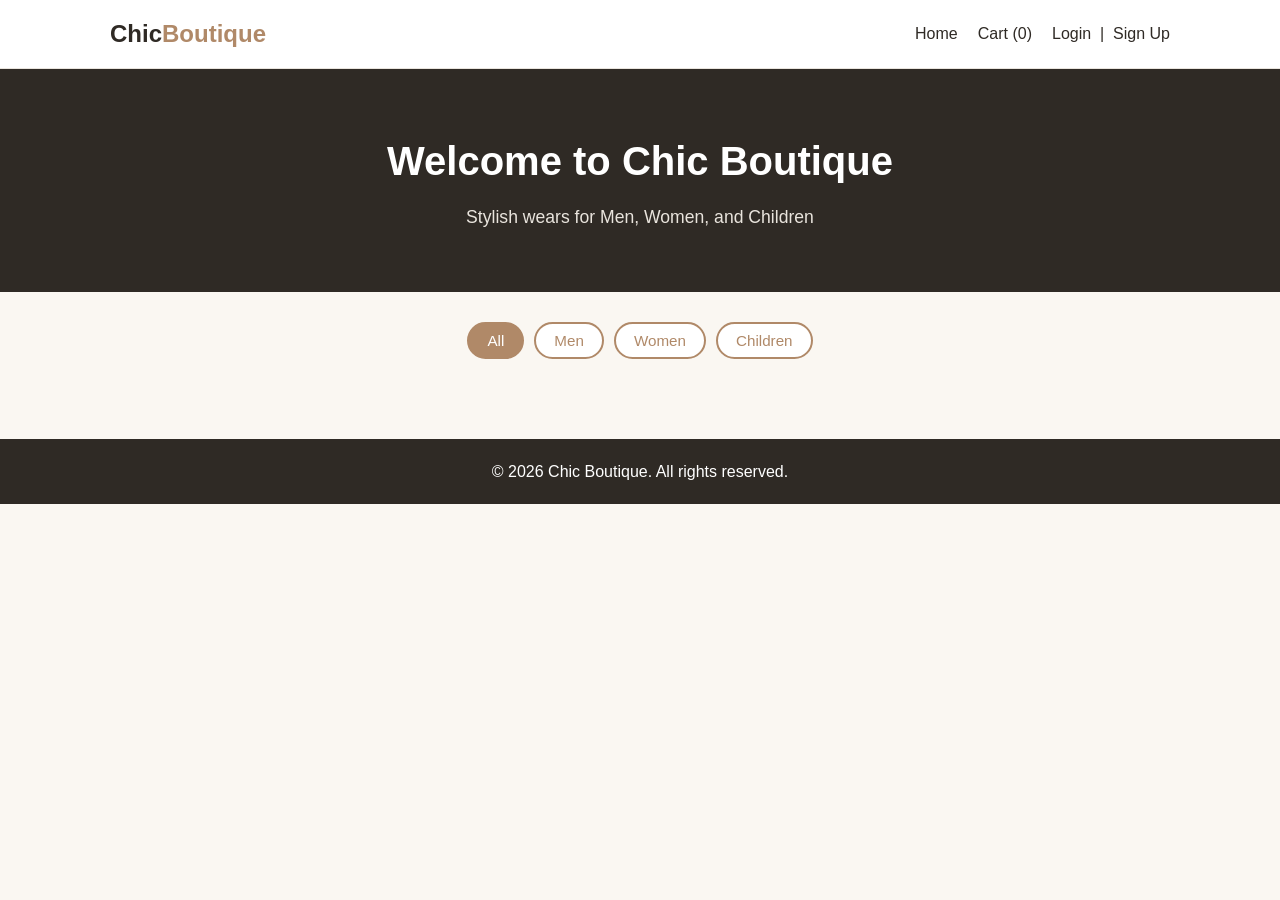
==== index.html @ 510fff7a "Add HTML pages and CSS for boutique storefront - index.html, cart.html, login.html, signup.html - cs" ====
<!doctype html>
<html lang="en">
  <head>
    <meta charset="UTF-8" />
    <meta name="viewport" content="width=device-width, initial-scale=1.0" />
    <title>Chic Boutique - Home</title>

    <!-- Global styles first, then page-specific styles -->
    <link rel="stylesheet" href="css/style.css" />
    <link rel="stylesheet" href="css/home.css" />
  </head>
  <body>
    <!-- ===== HEADER ===== -->
    <header class="site-header">
      <div class="container header-content">
        <a href="index.html" class="logo">Chic<span>Boutique</span></a>
        <nav class="main-nav">
          <a href="index.html">Home</a>
          <a href="cart.html" id="cart-link"
            >Cart (<span id="cart-count">0</span>)</a
          >
          <span id="auth-links">
            <a href="login.html">Login</a> &nbsp;|&nbsp;
            <a href="signup.html">Sign Up</a>
          </span>
        </nav>
      </div>
    </header>

    <!-- ===== HERO BANNER ===== -->
    <section class="hero">
      <div class="container">
        <h1>Welcome to Chic Boutique</h1>
        <p>Stylish wears for Men, Women, and Children</p>
      </div>
    </section>

    <!-- ===== MAIN CONTENT ===== -->
    <main class="container">
      <!-- category filter buttons -->
      <div class="filter-bar">
        <button class="filter-btn active" data-category="all">All</button>
        <button class="filter-btn" data-category="men">Men</button>
        <button class="filter-btn" data-category="women">Women</button>
        <button class="filter-btn" data-category="children">Children</button>
      </div>

      <!-- products get added here by home.js -->
      <div class="product-grid" id="product-grid"></div>
    </main>

    <!-- ===== FOOTER ===== -->
    <footer class="site-footer">
      <div class="container">
        <p>&copy; 2026 Chic Boutique. All rights reserved.</p>
      </div>
    </footer>

    <!-- Scripts: order matters, each file depends on the ones before it -->
    <!-- <script src="js/products-data.js"></script>
    <script src="js/storage.js"></script>
    <script src="js/header.js"></script>
    <script src="js/home.js"></script> -->
  </body>
</html>
---- css/style.css ----
/* ============================================
   GLOBAL STYLES
   Shared on every page: colors, reset, header,
   footer, buttons, layout container.
   ============================================ */

/* ---- color palette & basic settings, used all over the site ---- */
:root {
  --color-bg: #faf7f2;
  --color-primary: #2f2a25;
  --color-accent: #b08968;
  --color-accent-dark: #96714f;
  --color-white: #ffffff;
  --color-light: #e9e4dd;
  --color-danger: #c0392b;
  --color-danger-dark: #992d22;
  --font-main: Arial, Helvetica, sans-serif;
}

/* ---- simple reset ---- */
* {
  margin: 0;
  padding: 0;
  box-sizing: border-box;
}

body {
  font-family: var(--font-main);
  background-color: var(--color-bg);
  color: var(--color-primary);
  line-height: 1.6;
}

a {
  text-decoration: none;
  color: inherit;
}

/* ---- reusable page container ---- */
.container {
  max-width: 1100px;
  margin: 0 auto;
  padding: 0 20px;
}

/* ---- header / nav bar ---- */
.site-header {
  background-color: var(--color-white);
  border-bottom: 1px solid var(--color-light);
  padding: 15px 0;
}

.header-content {
  display: flex;
  justify-content: space-between;
  align-items: center;
  flex-wrap: wrap;
  gap: 10px;
}

.logo {
  font-size: 1.5rem;
  font-weight: bold;
  color: var(--color-primary);
}

.logo span {
  color: var(--color-accent);
}

.main-nav {
  display: flex;
  align-items: center;
  gap: 20px;
  flex-wrap: wrap;
}

.main-nav a {
  font-weight: 500;
}

.main-nav a:hover {
  color: var(--color-accent);
}

/* ---- buttons ---- */
.btn {
  background-color: var(--color-accent);
  color: var(--color-white);
  border: none;
  padding: 10px 20px;
  border-radius: 5px;
  cursor: pointer;
  font-size: 1rem;
}

.btn:hover {
  background-color: var(--color-accent-dark);
}

.btn-danger {
  background-color: var(--color-danger);
}

.btn-danger:hover {
  background-color: var(--color-danger-dark);
}

/* ---- footer ---- */
.site-footer {
  text-align: center;
  padding: 20px 0;
  margin-top: 40px;
  background-color: var(--color-primary);
  color: var(--color-white);
}
---- css/home.css ----
/* ============================================
   HOME PAGE STYLES
   Hero banner, filter buttons, and product grid.
   Used only by index.html.
   ============================================ */

/* ---- hero banner ---- */
.hero {
  background-color: var(--color-primary);
  color: var(--color-white);
  text-align: center;
  padding: 60px 20px;
}

.hero h1 {
  font-size: 2.5rem;
  margin-bottom: 10px;
}

.hero p {
  font-size: 1.1rem;
  color: var(--color-light);
}

/* ---- filter buttons ---- */
.filter-bar {
  display: flex;
  justify-content: center;
  gap: 10px;
  margin: 30px 0;
  flex-wrap: wrap;
}

.filter-btn {
  background-color: var(--color-white);
  border: 2px solid var(--color-accent);
  color: var(--color-accent);
  padding: 8px 18px;
  border-radius: 20px;
  cursor: pointer;
  font-size: 0.95rem;
  text-transform: capitalize;
}

.filter-btn:hover,
.filter-btn.active {
  background-color: var(--color-accent);
  color: var(--color-white);
}

/* ---- product grid ---- */
.product-grid {
  display: grid;
  grid-template-columns: repeat(auto-fill, minmax(220px, 1fr));
  gap: 25px;
  margin-bottom: 50px;
}

.product-card {
  background-color: var(--color-white);
  border-radius: 8px;
  overflow: hidden;
  box-shadow: 0 2px 6px rgba(0, 0, 0, 0.08);
  text-align: center;
  padding-bottom: 15px;
}

.product-card img {
  width: 100%;
  height: 220px;
  object-fit: cover;
}

.product-card h3 {
  margin: 12px 10px 5px;
  font-size: 1.05rem;
}

.product-category {
  text-transform: capitalize;
  color: #888;
  font-size: 0.85rem;
  margin-bottom: 5px;
}

.product-price {
  font-weight: bold;
  color: var(--color-accent-dark);
  margin-bottom: 10px;
}
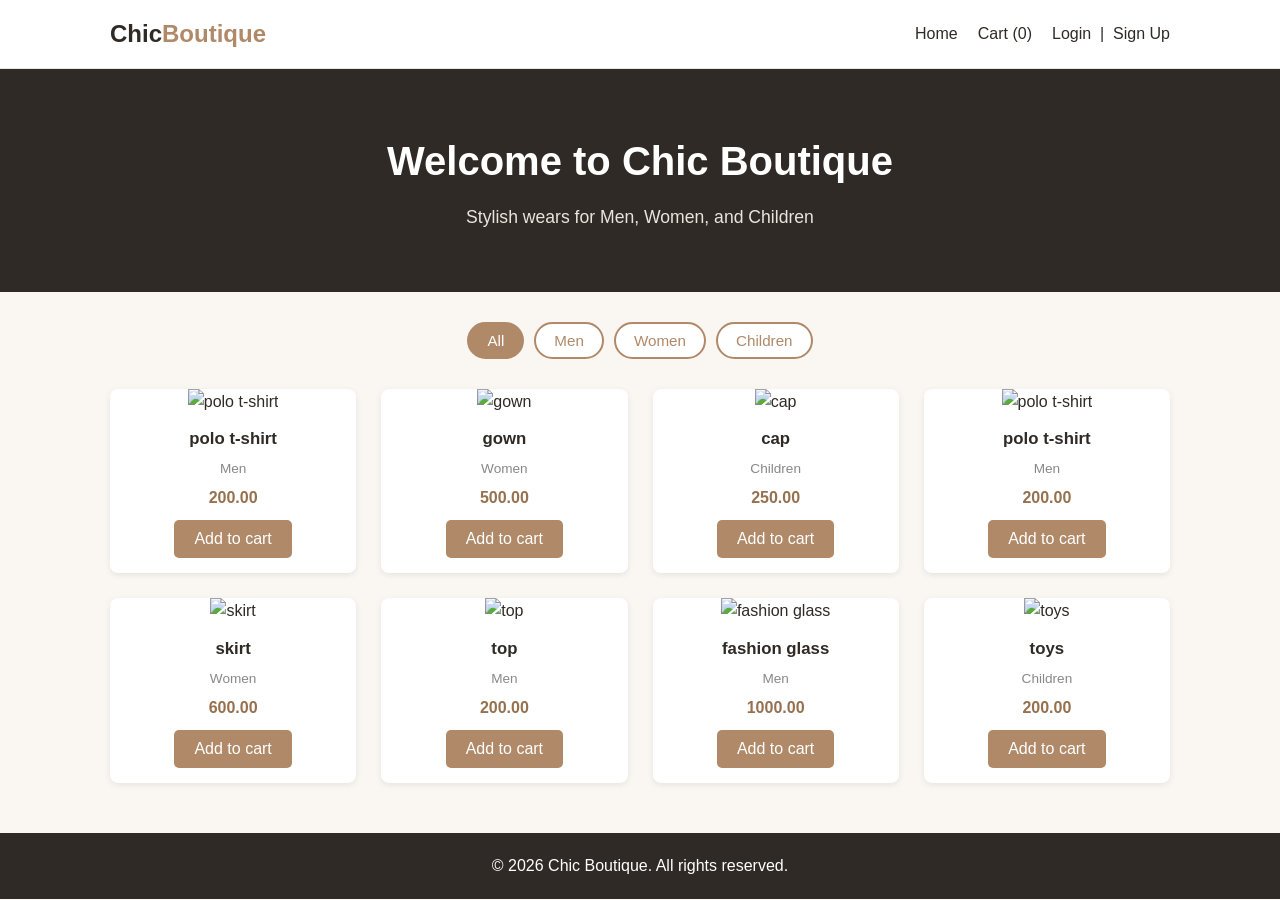
==== commit 815bcbb6: "Added The index.html File" ====
--- a/index.html
+++ b/index.html
@@ -57,9 +57,9 @@
     </footer>
 
     <!-- Scripts: order matters, each file depends on the ones before it -->
-    <!-- <script src="js/products-data.js"></script>
+    <script src="js/products-data.js"></script>
     <script src="js/storage.js"></script>
     <script src="js/header.js"></script>
-    <script src="js/home.js"></script> -->
+    <script src="js/home.js"></script>
   </body>
 </html>
